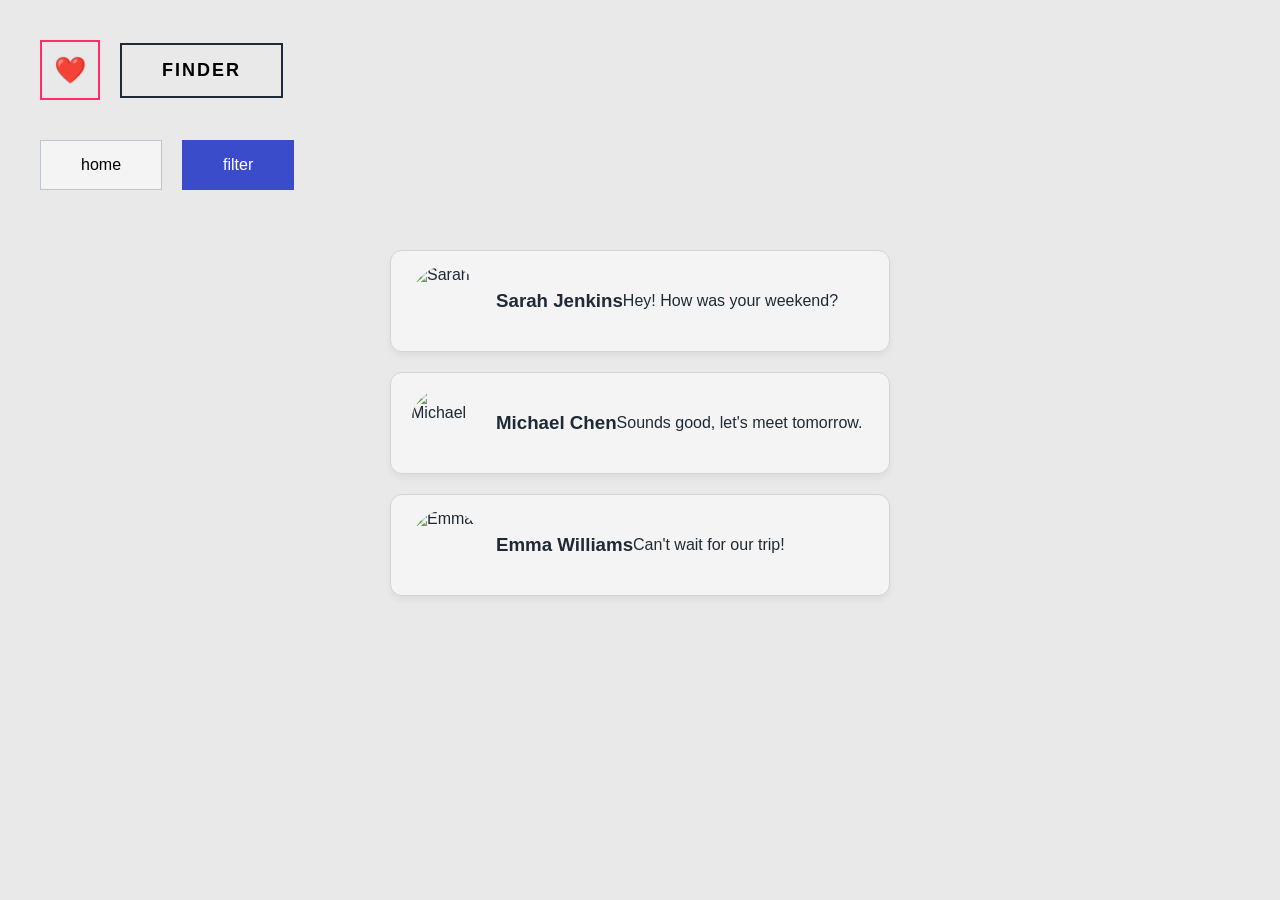
==== html/chat.html @ d010cf72 "made the chat page work" ====
<!DOCTYPE html>
<html lang="en">
<head>
    <meta charset="UTF-8">
    <title>Finder Chats</title>
    <meta name="viewport" content="width=device-width, initial-scale=1.0">
    <link rel="stylesheet" href="../css/chat.css">
</head>
<body>

    <!-- Top bar -->
    <div class="top-bar">
        <div class="heart-box">❤️</div>
        <button class="finder-btn">FINDER</button>
    </div>

    <!-- Sub-buttons -->
    <div class="sub-buttons">
        <button>home</button>
        <button class="active">filter</button>
    </div>

    <!-- Matches / Chats section -->
    <div class="chats-wrapper">

        <!-- Example chat card -->
        <div class="chat-card">
            <img src="https://images.unsplash.com/photo-1529626455594-4ff0802cfb7e" alt="Sarah">
            <h3>Sarah Jenkins</h3>
            <p class="last-message">Hey! How was your weekend?</p>
        </div>

        <div class="chat-card">
            <img src="https://images.unsplash.com/photo-1500648767791-00dcc994a43e" alt="Michael">
            <h3>Michael Chen</h3>
            <p class="last-message">Sounds good, let's meet tomorrow.</p>
        </div>

        <div class="chat-card">
            <img src="https://images.unsplash.com/photo-1544005313-94ddf0286df2" alt="Emma">
            <h3>Emma Williams</h3>
            <p class="last-message">Can't wait for our trip!</p>
        </div>

        <!-- Add more chat cards as needed -->

    </div>
<script>
    // Select the buttons individually
    const homeButton = document.querySelector('.sub-buttons button:first-child');
    const chatsButton = document.querySelector('.sub-buttons button:last-child');

    // Navigate when clicked
    homeButton.addEventListener('click', () => {
        window.location.href = 'index.html'; // path to your home page
    });

    chatsButton.addEventListener('click', () => {
        window.location.href = 'filter.html'; // path to your chats page
    });
</script>
</body>
</html>
---- css/chat.css ----
/* Reset and base styles */
* {
    box-sizing: border-box;
    margin: 0;
    padding: 0;
    font-family: Arial, Helvetica, sans-serif;
}

body {
    background: #e9e9e9;
    padding: 40px;
    color: #1f2a37;
}

/* Top Bar */
.top-bar {
    display: flex;
    align-items: center;
    gap: 20px;
    margin-bottom: 40px;
}

.heart-box {
    width: 60px;
    height: 60px;
    border: 2px solid #ff2e63;
    display: flex;
    align-items: center;
    justify-content: center;
    font-size: 26px;
    color: #ff2e63;
}

.finder-btn {
    padding: 15px 40px;
    border: 2px solid #1f2a37;
    background: transparent;
    font-weight: bold;
    letter-spacing: 2px;
    font-size: 18px;
    cursor: pointer;
}

/* Sub Buttons */
.sub-buttons {
    display: flex;
    gap: 20px;
    margin-bottom: 60px;
}

.sub-buttons button {
    padding: 15px 40px;
    border: 1px solid #bfc5cc;
    background: #f4f4f4;
    font-size: 16px;
    cursor: pointer;
    transition: background 0.3s;
}

.sub-buttons button:hover {
    background: #e9e9e9;
}

.sub-buttons button.active {
    background: #3b4cca;
    color: white;
    border-color: #3b4cca;
}

/* Chats Wrapper */
.chats-wrapper {
    max-width: 500px;
    margin: 0 auto;
    display: flex;
    flex-direction: column;
    gap: 20px;
}

/* Chat Card */
.chat-card {
    display: flex;
    align-items: center;
    background: #f4f4f4;
    border: 1px solid #d5d5d5;
    padding: 15px 20px;
    border-radius: 12px;
    box-shadow: 0 4px 6px rgba(0,0,0,0.05);
    cursor: pointer;
    transition: background 0.2s;
}

.chat-card:hover {
    background: #e9e9e9;
}

.chat-card img {
    width: 70px;
    height: 70px;
    border-radius: 50%;
    object-fit: cover;
    margin-right: 15px;
}

/* Chat info (name + last message) */
.chat-info {
    display: flex;
    flex-direction: column;
}

.chat-info h3 {
    font-size: 18px;
    margin-bottom: 5px;
    color: #1f2a37;
}

.chat-info .last-message {
    font-size: 14px;
    color: #5f6b7a;
}

/* Responsive adjustments */
@media (max-width: 600px) {
    .chat-card {
        padding: 10px 15px;
    }

    .chat-card img {
        width: 60px;
        height: 60px;
    }

    .chat-info h3 {
        font-size: 16px;
    }

    .chat-info .last-message {
        font-size: 13px;
    }

    .sub-buttons button, .finder-btn {
        padding: 12px 30px;
        font-size: 16px;
    }
}
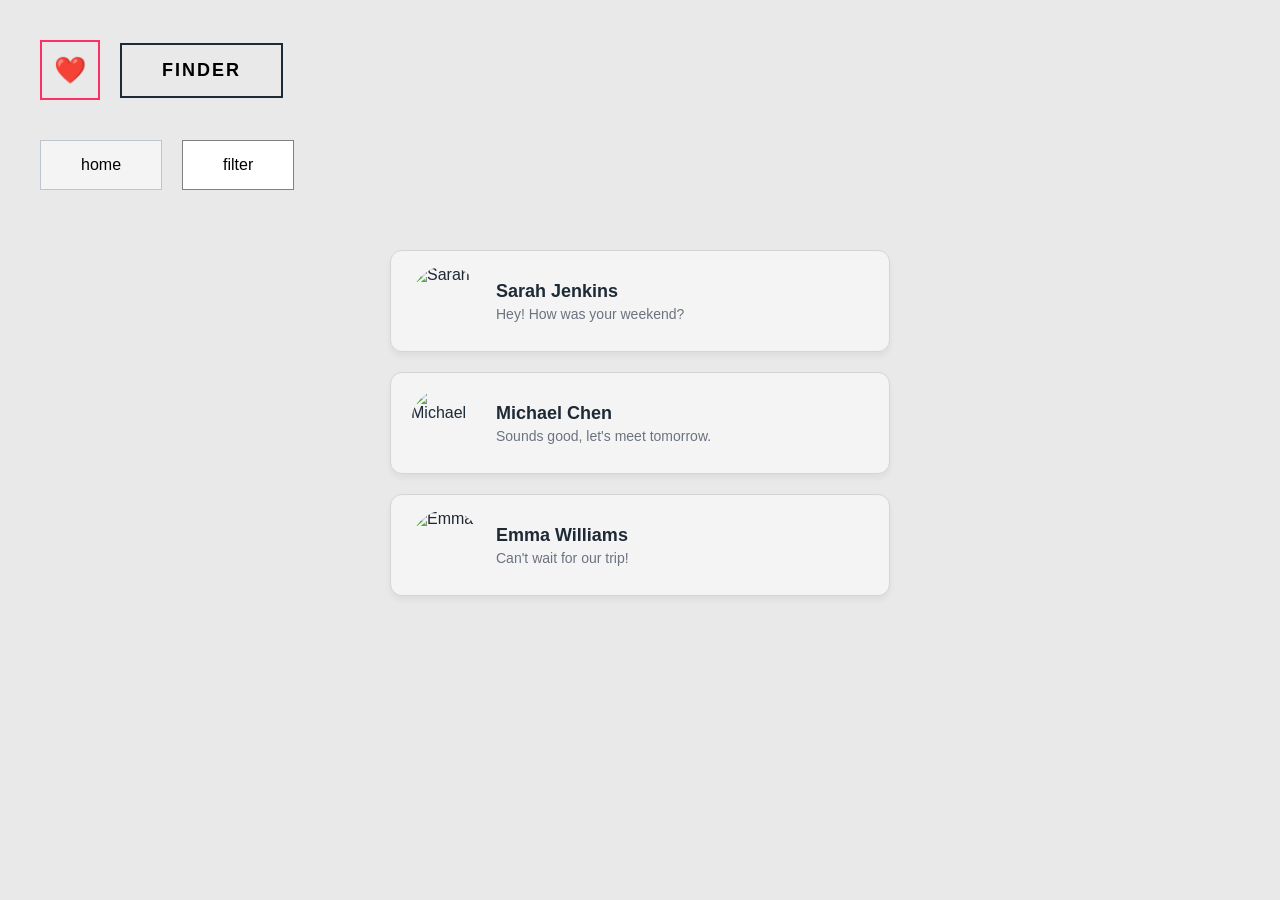
==== commit 0a88412b: "updated the chat boxes" ====
--- a/html/chat.html
+++ b/html/chat.html
@@ -8,55 +8,54 @@
 </head>
 <body>
 
-    <!-- Top bar -->
     <div class="top-bar">
         <div class="heart-box">❤️</div>
         <button class="finder-btn">FINDER</button>
     </div>
 
-    <!-- Sub-buttons -->
     <div class="sub-buttons">
         <button>home</button>
         <button class="active">filter</button>
     </div>
 
-    <!-- Matches / Chats section -->
     <div class="chats-wrapper">
 
-        <!-- Example chat card -->
         <div class="chat-card">
             <img src="https://images.unsplash.com/photo-1529626455594-4ff0802cfb7e" alt="Sarah">
-            <h3>Sarah Jenkins</h3>
-            <p class="last-message">Hey! How was your weekend?</p>
+            <div class="chat-info">
+                <h3>Sarah Jenkins</h3>
+                <p class="last-message">Hey! How was your weekend?</p>
+            </div>
         </div>
 
         <div class="chat-card">
             <img src="https://images.unsplash.com/photo-1500648767791-00dcc994a43e" alt="Michael">
-            <h3>Michael Chen</h3>
-            <p class="last-message">Sounds good, let's meet tomorrow.</p>
+            <div class="chat-info">
+                <h3>Michael Chen</h3>
+                <p class="last-message">Sounds good, let's meet tomorrow.</p>
+            </div>
         </div>
 
         <div class="chat-card">
             <img src="https://images.unsplash.com/photo-1544005313-94ddf0286df2" alt="Emma">
-            <h3>Emma Williams</h3>
-            <p class="last-message">Can't wait for our trip!</p>
+            <div class="chat-info">
+                <h3>Emma Williams</h3>
+                <p class="last-message">Can't wait for our trip!</p>
+            </div>
         </div>
 
-        <!-- Add more chat cards as needed -->
+    </div>
 
-    </div>
 <script>
-    // Select the buttons individually
     const homeButton = document.querySelector('.sub-buttons button:first-child');
     const chatsButton = document.querySelector('.sub-buttons button:last-child');
 
-    // Navigate when clicked
     homeButton.addEventListener('click', () => {
-        window.location.href = 'index.html'; // path to your home page
+        window.location.href = 'index.html';
     });
 
     chatsButton.addEventListener('click', () => {
-        window.location.href = 'filter.html'; // path to your chats page
+        window.location.href = 'filter.html';
     });
 </script>
 </body>
--- a/css/chat.css
+++ b/css/chat.css
@@ -62,9 +62,9 @@
 }
 
 .sub-buttons button.active {
-    background: #3b4cca;
-    color: white;
-    border-color: #3b4cca;
+    background:white;
+    color: black;
+    border-color: grey;
 }
 
 /* Chats Wrapper */
@@ -79,7 +79,7 @@
 /* Chat Card */
 .chat-card {
     display: flex;
-    align-items: center;
+    align-items: center; /* Vertically centers the image with the text block */
     background: #f4f4f4;
     border: 1px solid #d5d5d5;
     padding: 15px 20px;
@@ -99,46 +99,38 @@
     border-radius: 50%;
     object-fit: cover;
     margin-right: 15px;
+    flex-shrink: 0; /* Prevents image from squishing */
 }
 
-/* Chat info (name + last message) */
+/* The magic fix: This container stacks the name and message */
 .chat-info {
     display: flex;
-    flex-direction: column;
+    flex-direction: column; 
+    justify-content: center;
 }
 
 .chat-info h3 {
     font-size: 18px;
-    margin-bottom: 5px;
+    margin-bottom: 4px;
     color: #1f2a37;
 }
 
 .chat-info .last-message {
     font-size: 14px;
-    color: #5f6b7a;
+    color: #6b7280;
+    white-space: nowrap;
+    overflow: hidden;
+    text-overflow: ellipsis; /* Adds "..." if text is too long */
 }
 
 /* Responsive adjustments */
 @media (max-width: 600px) {
-    .chat-card {
-        padding: 10px 15px;
+    body { padding: 20px; }
+    
+    .chat-card img {
+        width: 55px;
+        height: 55px;
     }
 
-    .chat-card img {
-        width: 60px;
-        height: 60px;
-    }
-
-    .chat-info h3 {
-        font-size: 16px;
-    }
-
-    .chat-info .last-message {
-        font-size: 13px;
-    }
-
-    .sub-buttons button, .finder-btn {
-        padding: 12px 30px;
-        font-size: 16px;
-    }
+    .chat-info h3 { font-size: 16px; }
 }
